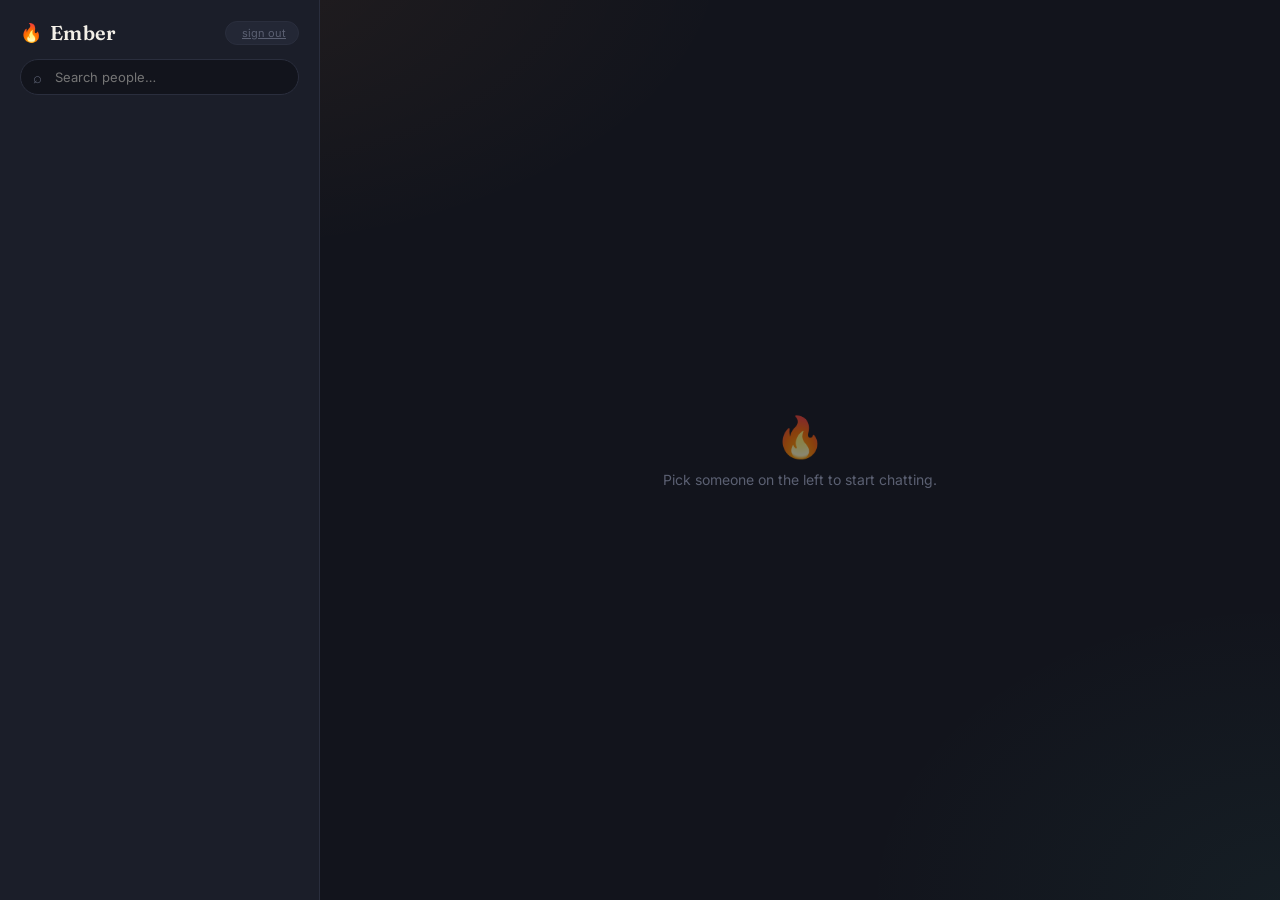
==== app.html @ bc1eb587 "Add files via upload" ====
<!DOCTYPE html>
<html lang="en">
<head>
<meta charset="UTF-8">
<meta name="viewport" content="width=device-width, initial-scale=1.0, viewport-fit=cover">
<title>Ember</title>
<link rel="manifest" href="manifest.webmanifest">
<meta name="theme-color" content="#12141c">
<meta name="apple-mobile-web-app-capable" content="yes">
<meta name="apple-mobile-web-app-status-bar-style" content="black-translucent">
<meta name="apple-mobile-web-app-title" content="Ember">
<link rel="apple-touch-icon" href="icons/apple-touch-icon.png">
<link rel="icon" href="icons/favicon-32.png">
<link rel="stylesheet" href="css/style.css">
</head>
<body>

<div class="app" id="app">
  <aside class="sidebar" id="sidebar">
    <div class="sidebar-header">
      <div class="wordmark"><span class="flame">🔥</span> Ember</div>
      <div class="me-chip">
        <span id="me-name"></span>
        <button id="signout-btn">sign out</button>
      </div>
    </div>

    <div class="search-box">
      <input type="text" id="search-input" placeholder="Search people…">
    </div>

    <div class="conv-list" id="conv-list"></div>
  </aside>

  <section class="chat-panel" id="chat-panel">
    <div class="chat-empty" id="chat-empty">
      <div class="flame-big">🔥</div>
      <p>Pick someone on the left to start chatting.</p>
    </div>

    <div id="chat-active" style="display:none; flex-direction:column; height:100%;">
      <div class="chat-header">
        <button class="back-btn" id="back-btn">←</button>
        <div class="avatar sm" id="chat-avatar"></div>
        <div>
          <div class="chat-header-name" id="chat-header-name"></div>
          <div class="chat-header-status"><span class="ember-dot" style="width:6px;height:6px;"></span> demo contact</div>
        </div>
      </div>

      <div class="messages" id="messages"></div>

      <div class="img-preview-strip" id="img-preview-strip"></div>

      <div class="composer">
        <button class="icon-btn" id="attach-btn" title="Send a photo or file">📎</button>
        <input type="file" id="file-input" multiple style="display:none">
        <textarea id="text-input" placeholder="Type a message…" rows="1"></textarea>
        <button class="send-btn" id="send-btn" disabled>➤</button>
      </div>
    </div>
  </section>
</div>

<div class="lightbox" id="lightbox">
  <button class="lightbox-close" id="lightbox-close">×</button>
  <img id="lightbox-img" src="" alt="">
  <div class="lightbox-actions">
    <button id="lightbox-download" class="primary">⬇ Download full quality</button>
  </div>
</div>

<script src="https://cdn.jsdelivr.net/npm/@supabase/supabase-js@2"></script>
<script src="js/supabase-config.js"></script>
<script src="js/db.js"></script>
<script src="js/chat.js"></script>
</body>
</html>
---- css/style.css ----
@import url('https://fonts.googleapis.com/css2?family=Fraunces:opsz,wght@9..144,400;9..144,500;9..144,600;9..144,700&family=Inter:wght@400;500;600;700&family=JetBrains+Mono:wght@400;500&display=swap');

:root {
  --bg: #12141c;
  --bg-elevated: #1b1e29;
  --bg-elevated-2: #232735;
  --border: #2a2e3d;
  --ember: #ff9d42;
  --ember-dark: #e67a1e;
  --ember-glow: rgba(255, 157, 66, 0.35);
  --bubble-theirs: #232838;
  --text: #f3efe7;
  --text-muted: #8b90a3;
  --text-faint: #5b6072;
  --teal: #52d6c4;
  --danger: #ff6b6b;
  --radius-lg: 20px;
  --radius-md: 14px;
  --radius-sm: 9px;
  --font-display: 'Fraunces', serif;
  --font-body: 'Inter', sans-serif;
  --font-mono: 'JetBrains Mono', monospace;
}

* { box-sizing: border-box; margin: 0; padding: 0; }

html, body {
  height: 100%;
  background: var(--bg);
  color: var(--text);
  font-family: var(--font-body);
  -webkit-font-smoothing: antialiased;
}

body {
  background-image:
    radial-gradient(ellipse 900px 500px at 15% -5%, rgba(255, 157, 66, 0.07), transparent 60%),
    radial-gradient(ellipse 700px 500px at 100% 100%, rgba(82, 214, 196, 0.05), transparent 60%);
  background-attachment: fixed;
}

a { color: inherit; }
button { font-family: inherit; cursor: pointer; }
input, textarea { font-family: inherit; }

::selection { background: var(--ember-glow); color: var(--text); }

/* Scrollbars */
::-webkit-scrollbar { width: 8px; }
::-webkit-scrollbar-track { background: transparent; }
::-webkit-scrollbar-thumb { background: var(--bg-elevated-2); border-radius: 8px; }
::-webkit-scrollbar-thumb:hover { background: var(--text-faint); }

/* ---------- Shared ---------- */
.wordmark {
  font-family: var(--font-display);
  font-weight: 600;
  letter-spacing: 0.01em;
}

.ember-dot {
  width: 9px;
  height: 9px;
  border-radius: 50%;
  background: var(--ember);
  box-shadow: 0 0 0 3px var(--ember-glow);
  animation: pulse 2.4s ease-in-out infinite;
  flex-shrink: 0;
}

@keyframes pulse {
  0%, 100% { box-shadow: 0 0 0 3px var(--ember-glow); }
  50% { box-shadow: 0 0 0 6px transparent; }
}

@media (prefers-reduced-motion: reduce) {
  .ember-dot { animation: none; }
  * { transition: none !important; animation-duration: 0.001s !important; }
}

.avatar {
  width: 42px;
  height: 42px;
  border-radius: 50%;
  background: linear-gradient(135deg, var(--ember), var(--ember-dark));
  display: flex;
  align-items: center;
  justify-content: center;
  font-family: var(--font-display);
  font-weight: 600;
  font-size: 16px;
  color: #1a1206;
  flex-shrink: 0;
}

.avatar.sm { width: 32px; height: 32px; font-size: 13px; }

/* ---------- Auth screen ---------- */
.auth-wrap {
  min-height: 100vh;
  display: flex;
  align-items: center;
  justify-content: center;
  padding: 24px;
}

.auth-card {
  width: 100%;
  max-width: 380px;
  background: var(--bg-elevated);
  border: 1px solid var(--border);
  border-radius: var(--radius-lg);
  padding: 40px 32px 32px;
  position: relative;
  overflow: hidden;
}

.auth-card::before {
  content: '';
  position: absolute;
  top: -60px;
  left: -20px;
  width: 220px;
  height: 220px;
  background: radial-gradient(circle, var(--ember-glow), transparent 70%);
  filter: blur(10px);
  pointer-events: none;
}

.auth-logo {
  display: flex;
  align-items: center;
  gap: 10px;
  margin-bottom: 6px;
}

.auth-logo .flame { font-size: 22px; line-height: 1; }
.auth-logo .wordmark { font-size: 26px; color: var(--text); }

.auth-tagline {
  color: var(--text-muted);
  font-size: 14px;
  margin-bottom: 28px;
  position: relative;
}

.auth-tabs {
  display: flex;
  gap: 4px;
  background: var(--bg);
  border: 1px solid var(--border);
  border-radius: var(--radius-sm);
  padding: 4px;
  margin-bottom: 24px;
  position: relative;
}

.auth-tab {
  flex: 1;
  border: none;
  background: transparent;
  color: var(--text-muted);
  font-size: 13px;
  font-weight: 600;
  padding: 9px 0;
  border-radius: 7px;
  transition: color 0.2s;
}

.auth-tab.active {
  background: var(--bg-elevated-2);
  color: var(--ember);
}

.field {
  margin-bottom: 16px;
  position: relative;
}

.field label {
  display: block;
  font-size: 12px;
  font-weight: 600;
  color: var(--text-muted);
  margin-bottom: 7px;
  text-transform: uppercase;
  letter-spacing: 0.05em;
}

.field input {
  width: 100%;
  background: var(--bg);
  border: 1px solid var(--border);
  border-radius: var(--radius-sm);
  padding: 12px 14px;
  color: var(--text);
  font-size: 14px;
  outline: none;
  transition: border-color 0.2s, box-shadow 0.2s;
}

.field input:focus {
  border-color: var(--ember);
  box-shadow: 0 0 0 3px var(--ember-glow);
}

.btn-primary {
  width: 100%;
  background: linear-gradient(135deg, var(--ember), var(--ember-dark));
  border: none;
  color: #1a1206;
  font-weight: 700;
  font-size: 14px;
  padding: 13px 0;
  border-radius: var(--radius-sm);
  margin-top: 6px;
  transition: transform 0.15s, box-shadow 0.15s;
}

.btn-primary:hover { box-shadow: 0 6px 20px var(--ember-glow); transform: translateY(-1px); }
.btn-primary:active { transform: translateY(0); }

.auth-error {
  background: rgba(255, 107, 107, 0.1);
  border: 1px solid rgba(255, 107, 107, 0.3);
  color: var(--danger);
  font-size: 13px;
  padding: 10px 12px;
  border-radius: var(--radius-sm);
  margin-bottom: 16px;
  display: none;
}

.auth-error.show { display: block; }

.auth-hint {
  margin-top: 20px;
  font-size: 12px;
  color: var(--text-faint);
  line-height: 1.6;
  text-align: center;
}

/* ---------- App shell ---------- */
.app {
  height: 100vh;
  display: grid;
  grid-template-columns: 320px 1fr;
}

.sidebar {
  border-right: 1px solid var(--border);
  background: var(--bg-elevated);
  display: flex;
  flex-direction: column;
  min-width: 0;
}

.sidebar-header {
  padding: 20px 20px 14px;
  display: flex;
  align-items: center;
  justify-content: space-between;
}

.sidebar-header .wordmark { font-size: 20px; display: flex; align-items: center; gap: 8px; }
.sidebar-header .flame { font-size: 18px; }

.me-chip {
  display: flex;
  align-items: center;
  gap: 8px;
  background: var(--bg-elevated-2);
  border: 1px solid var(--border);
  border-radius: 100px;
  padding: 4px 12px 4px 4px;
  font-size: 12px;
  color: var(--text-muted);
}

.me-chip button {
  background: none;
  border: none;
  color: var(--text-faint);
  font-size: 11px;
  text-decoration: underline;
  margin-left: 4px;
}

.search-box {
  margin: 0 20px 14px;
  position: relative;
}

.search-box input {
  width: 100%;
  background: var(--bg);
  border: 1px solid var(--border);
  border-radius: 100px;
  padding: 9px 14px 9px 34px;
  font-size: 13px;
  color: var(--text);
  outline: none;
}

.search-box input:focus { border-color: var(--ember); }

.search-box::before {
  content: '⌕';
  position: absolute;
  left: 13px;
  top: 50%;
  transform: translateY(-50%);
  color: var(--text-faint);
  font-size: 15px;
}

.conv-list {
  flex: 1;
  overflow-y: auto;
  padding: 0 10px 10px;
}

.conv-section-label {
  font-size: 11px;
  text-transform: uppercase;
  letter-spacing: 0.06em;
  color: var(--text-faint);
  padding: 10px 10px 6px;
  font-weight: 600;
}

.conv-item {
  display: flex;
  align-items: center;
  gap: 12px;
  padding: 10px;
  border-radius: var(--radius-md);
  cursor: pointer;
  border: 1px solid transparent;
  transition: background 0.15s;
  position: relative;
}

.conv-item:hover { background: var(--bg-elevated-2); }
.conv-item.active { background: var(--bg-elevated-2); border-color: var(--border); }

.conv-item.active::before {
  content: '';
  position: absolute;
  left: -10px;
  top: 14px;
  bottom: 14px;
  width: 3px;
  border-radius: 3px;
  background: var(--ember);
}

.conv-meta { flex: 1; min-width: 0; }
.conv-name-row { display: flex; align-items: center; justify-content: space-between; gap: 6px; }
.conv-name { font-size: 14px; font-weight: 600; }
.conv-time { font-size: 11px; color: var(--text-faint); font-family: var(--font-mono); flex-shrink: 0; }
.conv-preview { font-size: 12.5px; color: var(--text-muted); white-space: nowrap; overflow: hidden; text-overflow: ellipsis; margin-top: 2px; }
.conv-empty { padding: 30px 20px; text-align: center; color: var(--text-faint); font-size: 13px; line-height: 1.6; }

.unread-badge {
  background: var(--ember);
  color: #1a1206;
  font-size: 10.5px;
  font-weight: 700;
  min-width: 18px;
  height: 18px;
  border-radius: 100px;
  display: flex;
  align-items: center;
  justify-content: center;
  padding: 0 5px;
}

/* ---------- Chat panel ---------- */
.chat-panel { display: flex; flex-direction: column; min-width: 0; height: 100vh; }

.chat-empty {
  flex: 1;
  display: flex;
  flex-direction: column;
  align-items: center;
  justify-content: center;
  color: var(--text-faint);
  gap: 10px;
}

.chat-empty .flame-big { font-size: 40px; opacity: 0.5; }
.chat-empty p { font-size: 14px; }

.chat-header {
  padding: 14px 24px;
  border-bottom: 1px solid var(--border);
  display: flex;
  align-items: center;
  gap: 12px;
}

.chat-header .back-btn {
  display: none;
  background: none;
  border: none;
  color: var(--text-muted);
  font-size: 20px;
  margin-right: -4px;
}

.chat-header-name { font-weight: 600; font-size: 15px; }
.chat-header-status { font-size: 12px; color: var(--text-muted); display: flex; align-items: center; gap: 6px; margin-top: 1px; }

.messages {
  flex: 1;
  overflow-y: auto;
  padding: 24px;
  display: flex;
  flex-direction: column;
  gap: 3px;
}

.msg-row { display: flex; max-width: 62%; }
.msg-row.mine { align-self: flex-end; justify-content: flex-end; }
.msg-row.theirs { align-self: flex-start; }
.msg-row + .msg-row { margin-top: 2px; }
.msg-row.group-start { margin-top: 14px; }

.bubble {
  border-radius: var(--radius-md);
  padding: 10px 14px;
  font-size: 14.5px;
  line-height: 1.45;
  position: relative;
  word-wrap: break-word;
}

.msg-row.theirs .bubble {
  background: var(--bubble-theirs);
  border-bottom-left-radius: 4px;
}

.msg-row.mine .bubble {
  background: linear-gradient(135deg, var(--ember), var(--ember-dark));
  color: #1a1206;
  border-bottom-right-radius: 4px;
  box-shadow: 0 2px 16px -4px var(--ember-glow);
}

.bubble.img-bubble { padding: 5px; background: var(--bubble-theirs); }
.msg-row.mine .bubble.img-bubble { background: var(--bg-elevated-2); box-shadow: 0 2px 16px -4px var(--ember-glow); }

.bubble img {
  display: block;
  max-width: 320px;
  max-height: 360px;
  width: 100%;
  height: auto;
  border-radius: 10px;
  cursor: zoom-in;
  object-fit: contain;
  background: #000;
}

.img-download {
  display: flex;
  align-items: center;
  justify-content: space-between;
  gap: 8px;
  padding: 7px 8px 2px;
  font-size: 11px;
  color: var(--text-muted);
}

.img-download button {
  background: var(--bg);
  border: 1px solid var(--border);
  color: var(--text);
  font-size: 11px;
  padding: 4px 9px;
  border-radius: 100px;
  display: flex;
  align-items: center;
  gap: 4px;
}
.img-download button:hover { border-color: var(--ember); color: var(--ember); }

.msg-time {
  font-size: 10.5px;
  font-family: var(--font-mono);
  color: var(--text-faint);
  margin-top: 3px;
  padding: 0 4px;
}
.msg-row.mine + .msg-time-wrap { text-align: right; }

.time-row { display: flex; }
.time-row.mine { justify-content: flex-end; }

.day-divider {
  text-align: center;
  font-size: 11px;
  color: var(--text-faint);
  font-family: var(--font-mono);
  text-transform: uppercase;
  letter-spacing: 0.06em;
  margin: 18px 0 10px;
  position: relative;
}

.composer {
  border-top: 1px solid var(--border);
  padding: 14px 20px;
  display: flex;
  align-items: flex-end;
  gap: 10px;
}

.img-preview-strip {
  display: none;
  padding: 0 20px 12px;
  gap: 8px;
}
.img-preview-strip.show { display: flex; }

.img-preview-chip {
  position: relative;
  width: 64px;
  height: 64px;
  border-radius: 10px;
  overflow: hidden;
  border: 1px solid var(--border);
}
.img-preview-chip img { width: 100%; height: 100%; object-fit: cover; }
.img-preview-chip button {
  position: absolute;
  top: 2px;
  right: 2px;
  width: 18px;
  height: 18px;
  border-radius: 50%;
  background: rgba(0,0,0,0.65);
  color: #fff;
  border: none;
  font-size: 11px;
  line-height: 1;
}

.icon-btn {
  width: 40px;
  height: 40px;
  border-radius: 50%;
  border: 1px solid var(--border);
  background: var(--bg-elevated-2);
  color: var(--text-muted);
  display: flex;
  align-items: center;
  justify-content: center;
  font-size: 18px;
  flex-shrink: 0;
  transition: border-color 0.15s, color 0.15s;
}
.icon-btn:hover { border-color: var(--ember); color: var(--ember); }

.composer textarea {
  flex: 1;
  resize: none;
  background: var(--bg-elevated-2);
  border: 1px solid var(--border);
  border-radius: 20px;
  padding: 11px 16px;
  color: var(--text);
  font-size: 14px;
  outline: none;
  max-height: 120px;
  line-height: 1.4;
}
.composer textarea:focus { border-color: var(--ember); }

.send-btn {
  width: 42px;
  height: 42px;
  border-radius: 50%;
  border: none;
  background: linear-gradient(135deg, var(--ember), var(--ember-dark));
  color: #1a1206;
  font-size: 17px;
  display: flex;
  align-items: center;
  justify-content: center;
  flex-shrink: 0;
  transition: transform 0.15s, filter 0.15s;
}
.send-btn:hover { transform: scale(1.06) rotate(-6deg); filter: brightness(1.1); }
.send-btn:active { transform: scale(0.96); }
.send-btn:disabled { opacity: 0.4; cursor: default; transform: none; }

/* Lightbox */
.lightbox {
  display: none;
  position: fixed;
  inset: 0;
  background: rgba(10, 8, 6, 0.9);
  z-index: 50;
  align-items: center;
  justify-content: center;
  padding: 40px;
  flex-direction: column;
  gap: 16px;
}
.lightbox.show { display: flex; }
.lightbox img { max-width: 90vw; max-height: 78vh; border-radius: 8px; object-fit: contain; }
.lightbox-actions { display: flex; gap: 10px; }
.lightbox-actions button {
  background: var(--bg-elevated);
  border: 1px solid var(--border);
  color: var(--text);
  padding: 9px 18px;
  border-radius: 100px;
  font-size: 13px;
}
.lightbox-actions button.primary { background: var(--ember); color: #1a1206; border: none; font-weight: 600; }
.lightbox-close { position: absolute; top: 20px; right: 24px; background: none; border: none; color: var(--text-muted); font-size: 26px; }

.demo-banner {
  background: var(--bg-elevated-2);
  border-bottom: 1px solid var(--border);
  color: var(--text-muted);
  font-size: 12px;
  text-align: center;
  padding: 7px 12px;
  grid-column: 1 / -1;
}
.demo-banner strong { color: var(--ember); }

/* ---------- Responsive ---------- */
@media (max-width: 780px) {
  .app { grid-template-columns: 1fr; }
  .sidebar { position: fixed; inset: 0; z-index: 10; transition: transform 0.25s ease; }
  .sidebar.hide { transform: translateX(-100%); }
  .chat-panel { position: fixed; inset: 0; z-index: 5; transform: translateX(100%); transition: transform 0.25s ease; }
  .chat-panel.show { transform: translateX(0); }
  .chat-header .back-btn { display: block; }
  .msg-row { max-width: 82%; }
  .bubble img { max-width: 220px; }
}
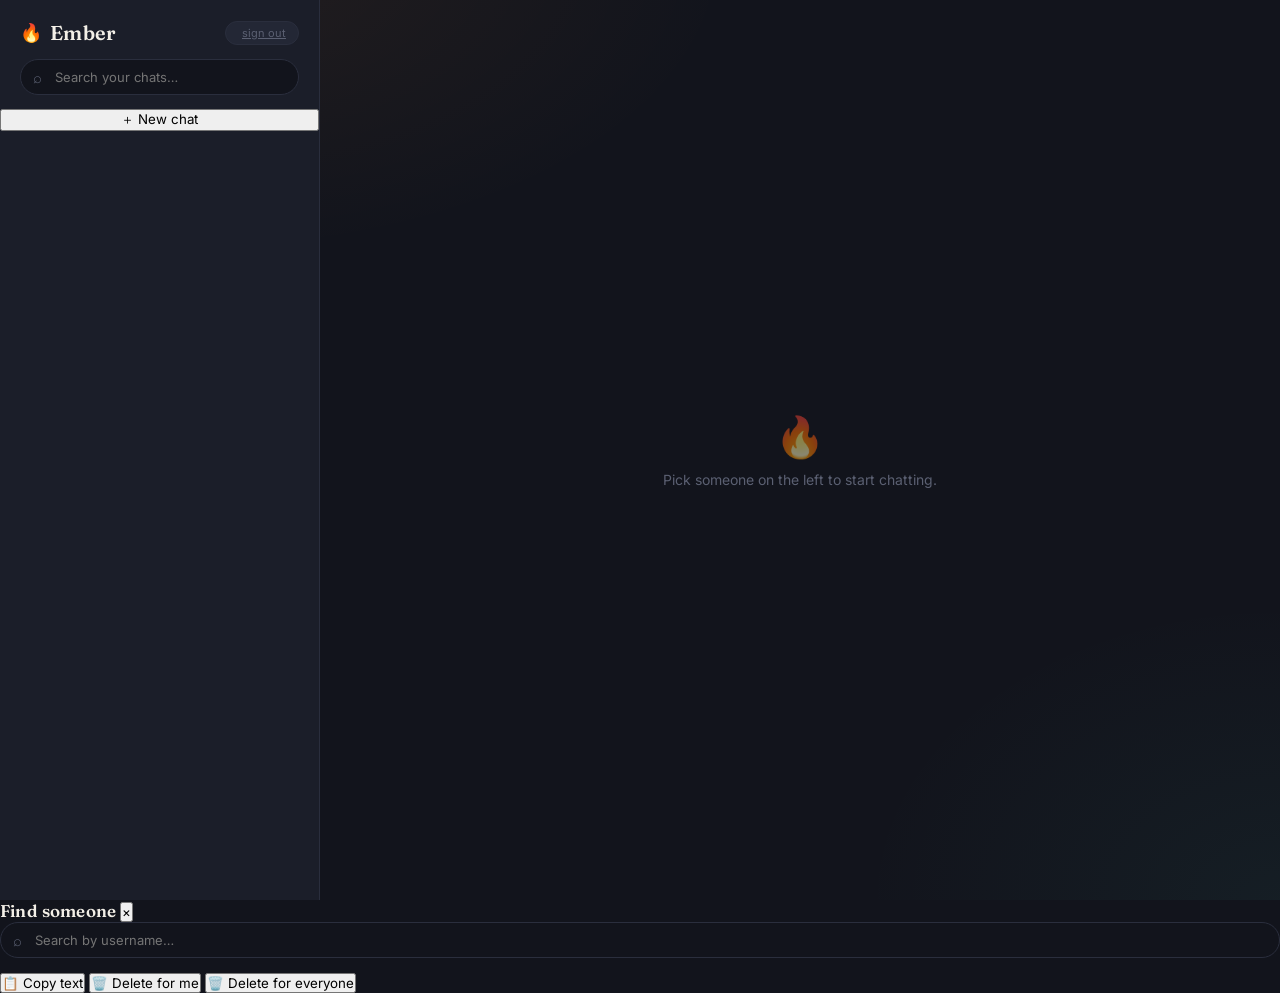
==== commit 0e257343: "Add files via upload" ====
--- a/app.html
+++ b/app.html
@@ -2,7 +2,7 @@
 <html lang="en">
 <head>
 <meta charset="UTF-8">
-<meta name="viewport" content="width=device-width, initial-scale=1.0, viewport-fit=cover">
+<meta name="viewport" content="width=device-width, initial-scale=1.0, viewport-fit=cover, interactive-widget=resizes-content">
 <title>Ember</title>
 <link rel="manifest" href="manifest.webmanifest">
 <meta name="theme-color" content="#12141c">
@@ -26,8 +26,12 @@
     </div>
 
     <div class="search-box">
-      <input type="text" id="search-input" placeholder="Search people…">
+      <input type="text" id="search-input" placeholder="Search your chats…">
     </div>
+
+    <button class="new-chat-btn" id="new-chat-btn">
+      <span>＋</span> New chat
+    </button>
 
     <div class="conv-list" id="conv-list"></div>
   </aside>
@@ -44,7 +48,7 @@
         <div class="avatar sm" id="chat-avatar"></div>
         <div>
           <div class="chat-header-name" id="chat-header-name"></div>
-          <div class="chat-header-status"><span class="ember-dot" style="width:6px;height:6px;"></span> demo contact</div>
+          <div class="chat-header-status" id="chat-header-status"></div>
         </div>
       </div>
 
@@ -70,6 +74,26 @@
   </div>
 </div>
 
+<div class="modal-overlay" id="newchat-overlay">
+  <div class="modal-card">
+    <div class="modal-header">
+      <span class="wordmark" style="font-size:17px;">Find someone</span>
+      <button class="modal-close" id="newchat-close">×</button>
+    </div>
+    <div class="search-box" style="margin:0 0 14px;">
+      <input type="text" id="newchat-input" placeholder="Search by username…" autocomplete="off">
+    </div>
+    <div id="newchat-results" class="newchat-results"></div>
+  </div>
+</div>
+
+<div class="msg-menu" id="msg-menu">
+  <button id="menu-copy" type="button">📋 Copy text</button>
+  <button id="menu-delete-me" type="button">🗑️ Delete for me</button>
+  <button id="menu-delete-everyone" type="button" class="danger">🗑️ Delete for everyone</button>
+</div>
+<div class="msg-menu-backdrop" id="msg-menu-backdrop"></div>
+
 <script src="https://cdn.jsdelivr.net/npm/@supabase/supabase-js@2"></script>
 <script src="js/supabase-config.js"></script>
 <script src="js/db.js"></script>
--- a/css/style.css
+++ b/css/style.css
@@ -244,6 +244,8 @@
 /* ---------- App shell ---------- */
 .app {
   height: 100vh;
+  height: 100dvh;
+  height: calc(var(--app-vh, 1vh) * 100);
   display: grid;
   grid-template-columns: 320px 1fr;
 }
@@ -378,7 +380,7 @@
 }
 
 /* ---------- Chat panel ---------- */
-.chat-panel { display: flex; flex-direction: column; min-width: 0; height: 100vh; }
+.chat-panel { display: flex; flex-direction: column; min-width: 0; height: 100vh; height: 100dvh; height: calc(var(--app-vh, 1vh) * 100); }
 
 .chat-empty {
   flex: 1;
@@ -399,6 +401,7 @@
   display: flex;
   align-items: center;
   gap: 12px;
+  flex-shrink: 0;
 }
 
 .chat-header .back-btn {
@@ -415,6 +418,7 @@
 
 .messages {
   flex: 1;
+  min-height: 0;
   overflow-y: auto;
   padding: 24px;
   display: flex;
@@ -512,10 +516,11 @@
 
 .composer {
   border-top: 1px solid var(--border);
-  padding: 14px 20px;
+  padding: 14px 20px calc(14px + env(safe-area-inset-bottom));
   display: flex;
   align-items: flex-end;
   gap: 10px;
+  flex-shrink: 0;
 }
 
 .img-preview-strip {
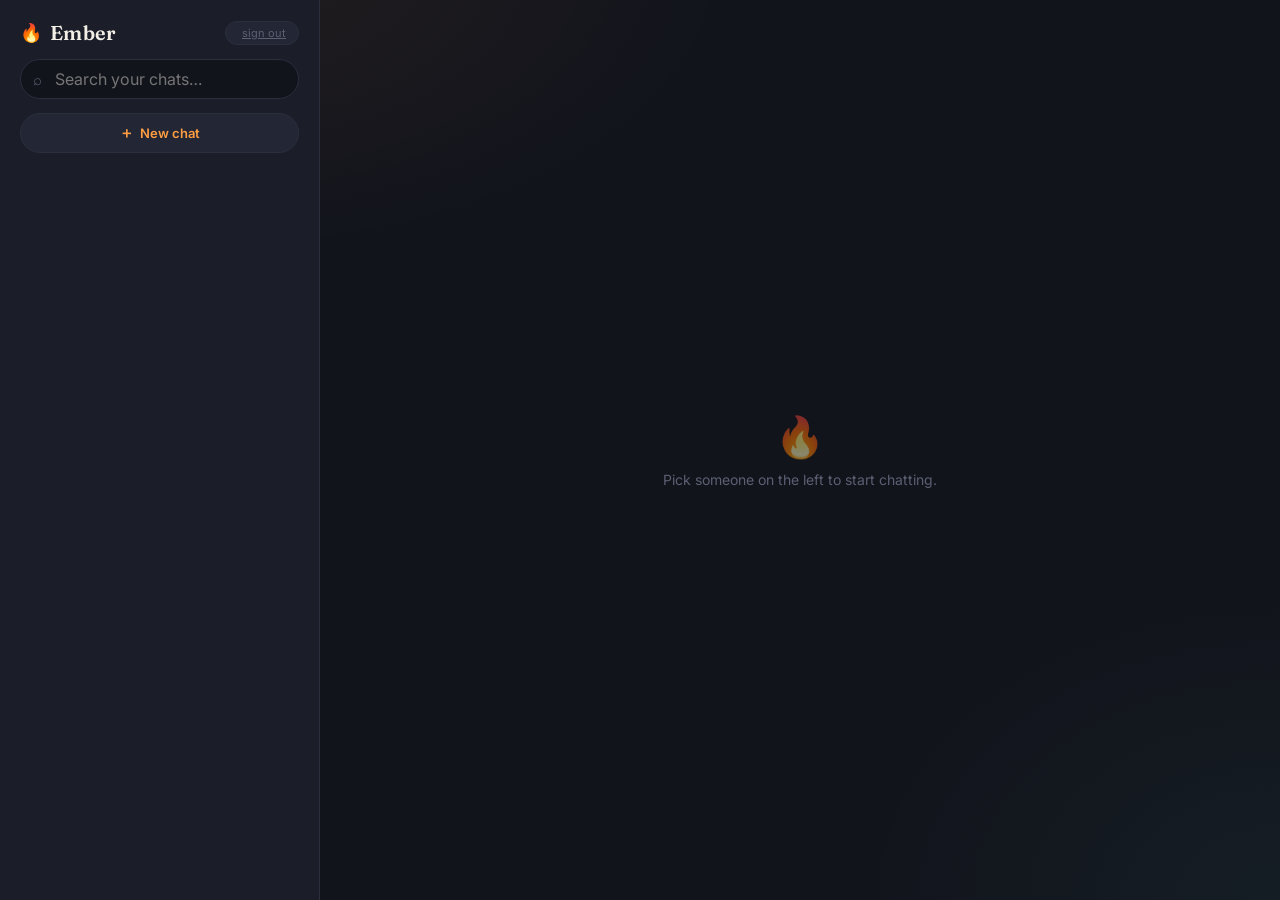
==== commit cc3a6c9a: "Add files via upload" ====
--- a/app.html
+++ b/app.html
@@ -2,7 +2,7 @@
 <html lang="en">
 <head>
 <meta charset="UTF-8">
-<meta name="viewport" content="width=device-width, initial-scale=1.0, viewport-fit=cover, interactive-widget=resizes-content">
+<meta name="viewport" content="width=device-width, initial-scale=1.0, maximum-scale=1.0, user-scalable=no, viewport-fit=cover, interactive-widget=resizes-content">
 <title>Ember</title>
 <link rel="manifest" href="manifest.webmanifest">
 <meta name="theme-color" content="#12141c">
@@ -44,7 +44,9 @@
 
     <div id="chat-active" style="display:none; flex-direction:column; height:100%;">
       <div class="chat-header">
-        <button class="back-btn" id="back-btn">←</button>
+        <button class="back-btn" id="back-btn" aria-label="Back to chats">
+          <svg width="20" height="20" viewBox="0 0 24 24" fill="none"><path d="M15 6l-6 6 6 6" stroke="currentColor" stroke-width="2.5" stroke-linecap="round" stroke-linejoin="round"/></svg>
+        </button>
         <div class="avatar sm" id="chat-avatar"></div>
         <div>
           <div class="chat-header-name" id="chat-header-name"></div>
--- a/css/style.css
+++ b/css/style.css
@@ -24,12 +24,24 @@
 
 * { box-sizing: border-box; margin: 0; padding: 0; }
 
+/* Inputs/textareas must be >=16px or mobile browsers auto-zoom on focus */
+input, textarea, select {
+  font-size: 16px;
+}
+
 html, body {
   height: 100%;
   background: var(--bg);
   color: var(--text);
   font-family: var(--font-body);
   -webkit-font-smoothing: antialiased;
+  -webkit-tap-highlight-color: transparent;
+  overscroll-behavior: none;
+}
+
+button, .conv-item, .newchat-result, .msg-menu button {
+  touch-action: manipulation;
+  -webkit-tap-highlight-color: transparent;
 }
 
 body {
@@ -194,7 +206,7 @@
   border-radius: var(--radius-sm);
   padding: 12px 14px;
   color: var(--text);
-  font-size: 14px;
+  font-size: 16px;
   outline: none;
   transition: border-color 0.2s, box-shadow 0.2s;
 }
@@ -259,7 +271,7 @@
 }
 
 .sidebar-header {
-  padding: 20px 20px 14px;
+  padding: calc(20px + env(safe-area-inset-top)) 20px 14px;
   display: flex;
   align-items: center;
   justify-content: space-between;
@@ -300,7 +312,7 @@
   border: 1px solid var(--border);
   border-radius: 100px;
   padding: 9px 14px 9px 34px;
-  font-size: 13px;
+  font-size: 16px;
   color: var(--text);
   outline: none;
 }
@@ -322,6 +334,24 @@
   overflow-y: auto;
   padding: 0 10px 10px;
 }
+
+.new-chat-btn {
+  display: flex;
+  align-items: center;
+  justify-content: center;
+  gap: 6px;
+  margin: 0 20px 14px;
+  background: var(--bg-elevated-2);
+  border: 1px solid var(--border);
+  color: var(--ember);
+  font-weight: 600;
+  font-size: 13px;
+  padding: 9px 0;
+  border-radius: 100px;
+  transition: border-color 0.15s, transform 0.15s;
+}
+.new-chat-btn span { font-size: 15px; }
+.new-chat-btn:hover { border-color: var(--ember); transform: translateY(-1px); }
 
 .conv-section-label {
   font-size: 11px;
@@ -396,22 +426,34 @@
 .chat-empty p { font-size: 14px; }
 
 .chat-header {
-  padding: 14px 24px;
+  padding: calc(14px + env(safe-area-inset-top)) 24px 14px;
   border-bottom: 1px solid var(--border);
   display: flex;
   align-items: center;
   gap: 12px;
   flex-shrink: 0;
+  -webkit-backdrop-filter: blur(20px);
+  backdrop-filter: blur(20px);
+  background: rgba(27, 30, 41, 0.72);
 }
 
 .chat-header .back-btn {
   display: none;
-  background: none;
-  border: none;
-  color: var(--text-muted);
-  font-size: 20px;
-  margin-right: -4px;
-}
+  align-items: center;
+  justify-content: center;
+  width: 40px;
+  height: 40px;
+  border-radius: 50%;
+  background: var(--bg-elevated-2);
+  border: 1px solid var(--border);
+  color: var(--text);
+  font-size: 19px;
+  margin-right: -2px;
+  flex-shrink: 0;
+  -webkit-tap-highlight-color: transparent;
+  touch-action: manipulation;
+}
+.chat-header .back-btn:active { background: var(--bg-elevated); transform: scale(0.92); }
 
 .chat-header-name { font-weight: 600; font-size: 15px; }
 .chat-header-status { font-size: 12px; color: var(--text-muted); display: flex; align-items: center; gap: 6px; margin-top: 1px; }
@@ -521,6 +563,9 @@
   align-items: flex-end;
   gap: 10px;
   flex-shrink: 0;
+  -webkit-backdrop-filter: blur(20px);
+  backdrop-filter: blur(20px);
+  background: rgba(27, 30, 41, 0.72);
 }
 
 .img-preview-strip {
@@ -577,7 +622,7 @@
   border-radius: 20px;
   padding: 11px 16px;
   color: var(--text);
-  font-size: 14px;
+  font-size: 16px;
   outline: none;
   max-height: 120px;
   line-height: 1.4;
@@ -640,6 +685,111 @@
 }
 .demo-banner strong { color: var(--ember); }
 
+/* ---------- New chat modal ---------- */
+.modal-overlay {
+  display: none;
+  position: fixed;
+  inset: 0;
+  background: rgba(10, 8, 6, 0.75);
+  z-index: 60;
+  align-items: flex-start;
+  justify-content: center;
+  padding: 60px 20px;
+}
+.modal-overlay.show { display: flex; }
+
+.modal-card {
+  width: 100%;
+  max-width: 380px;
+  background: var(--bg-elevated);
+  border: 1px solid var(--border);
+  border-radius: var(--radius-lg);
+  padding: 20px;
+  max-height: 70vh;
+  display: flex;
+  flex-direction: column;
+}
+
+.modal-header {
+  display: flex;
+  align-items: center;
+  justify-content: space-between;
+  margin-bottom: 16px;
+}
+
+.modal-close {
+  background: none;
+  border: none;
+  color: var(--text-muted);
+  font-size: 22px;
+}
+
+.newchat-results {
+  overflow-y: auto;
+  display: flex;
+  flex-direction: column;
+  gap: 4px;
+}
+
+.newchat-result {
+  display: flex;
+  align-items: center;
+  gap: 12px;
+  padding: 9px 8px;
+  border-radius: var(--radius-md);
+  cursor: pointer;
+}
+.newchat-result:hover { background: var(--bg-elevated-2); }
+.newchat-result .nc-meta { flex: 1; min-width: 0; }
+.newchat-result .nc-name { font-size: 14px; font-weight: 600; }
+.newchat-result .nc-username { font-size: 12px; color: var(--text-muted); }
+
+.newchat-empty {
+  color: var(--text-faint);
+  font-size: 13px;
+  text-align: center;
+  padding: 20px 10px;
+}
+
+/* ---------- Message action menu (long-press) ---------- */
+.msg-menu-backdrop {
+  display: none;
+  position: fixed;
+  inset: 0;
+  z-index: 70;
+}
+.msg-menu-backdrop.show { display: block; }
+
+.msg-menu {
+  display: none;
+  position: fixed;
+  z-index: 71;
+  background: var(--bg-elevated-2);
+  border: 1px solid var(--border);
+  border-radius: var(--radius-md);
+  overflow: hidden;
+  min-width: 190px;
+  box-shadow: 0 10px 30px rgba(0,0,0,0.4);
+}
+.msg-menu.show { display: block; }
+
+.msg-menu button {
+  display: block;
+  width: 100%;
+  text-align: left;
+  background: none;
+  border: none;
+  color: var(--text);
+  font-size: 13.5px;
+  padding: 12px 16px;
+  border-bottom: 1px solid var(--border);
+}
+.msg-menu button:last-child { border-bottom: none; }
+.msg-menu button:hover { background: var(--bg-elevated); }
+.msg-menu button.danger { color: var(--danger); }
+
+.bubble.selecting { outline: 2px solid var(--ember); outline-offset: 2px; }
+
 /* ---------- Responsive ---------- */
 @media (max-width: 780px) {
   .app { grid-template-columns: 1fr; }
@@ -647,7 +797,7 @@
   .sidebar.hide { transform: translateX(-100%); }
   .chat-panel { position: fixed; inset: 0; z-index: 5; transform: translateX(100%); transition: transform 0.25s ease; }
   .chat-panel.show { transform: translateX(0); }
-  .chat-header .back-btn { display: block; }
+  .chat-header .back-btn { display: flex; }
   .msg-row { max-width: 82%; }
   .bubble img { max-width: 220px; }
 }
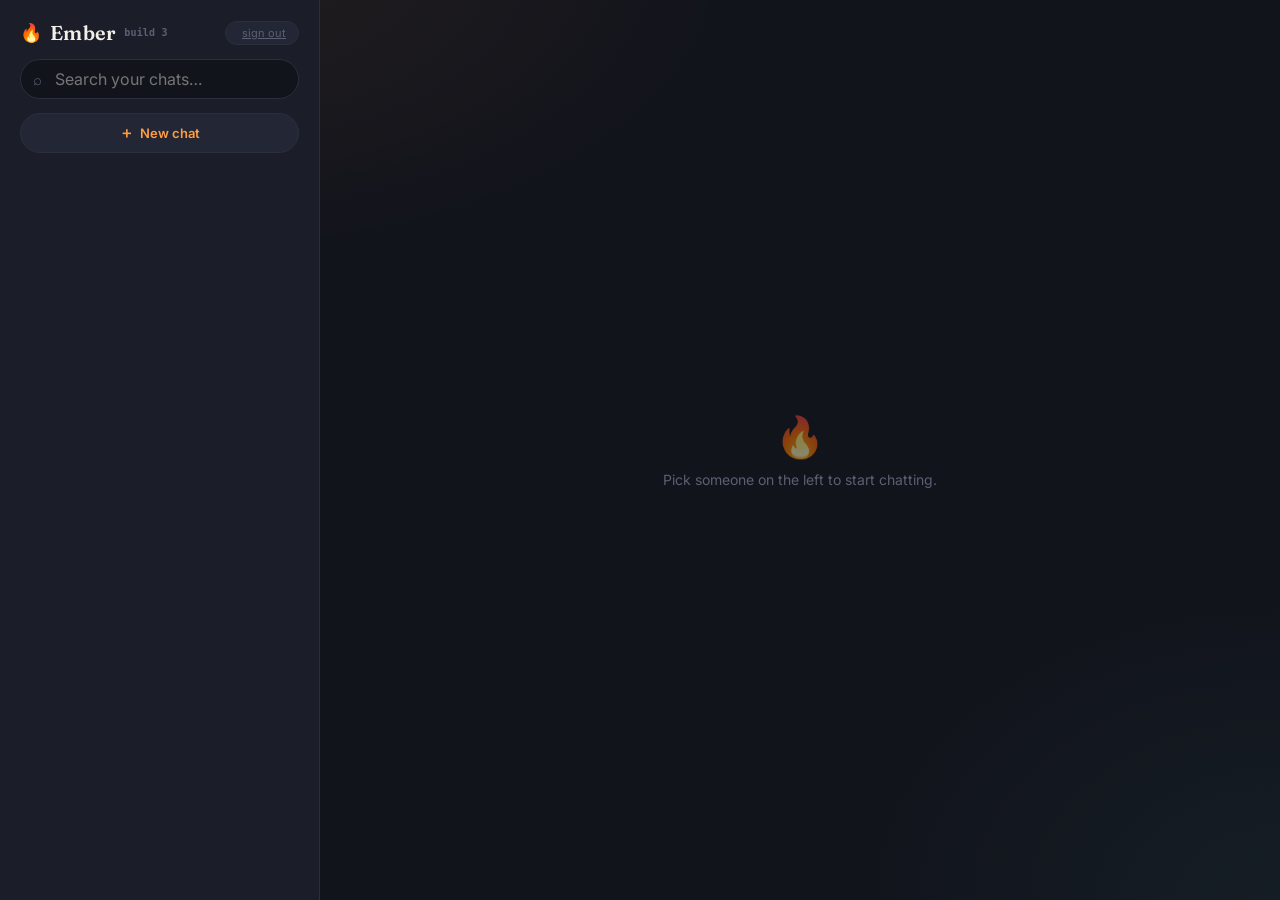
==== commit be8b95ed: "Add files via upload" ====
--- a/app.html
+++ b/app.html
@@ -11,14 +11,14 @@
 <meta name="apple-mobile-web-app-title" content="Ember">
 <link rel="apple-touch-icon" href="icons/apple-touch-icon.png">
 <link rel="icon" href="icons/favicon-32.png">
-<link rel="stylesheet" href="css/style.css">
+<link rel="stylesheet" href="css/style.css?v=3">
 </head>
 <body>
 
 <div class="app" id="app">
   <aside class="sidebar" id="sidebar">
     <div class="sidebar-header">
-      <div class="wordmark"><span class="flame">🔥</span> Ember</div>
+      <div class="wordmark"><span class="flame">🔥</span> Ember <span style="font-size:10px;color:var(--text-faint);font-family:var(--font-mono);vertical-align:middle;">build 3</span></div>
       <div class="me-chip">
         <span id="me-name"></span>
         <button id="signout-btn">sign out</button>
@@ -97,8 +97,8 @@
 <div class="msg-menu-backdrop" id="msg-menu-backdrop"></div>
 
 <script src="https://cdn.jsdelivr.net/npm/@supabase/supabase-js@2"></script>
-<script src="js/supabase-config.js"></script>
-<script src="js/db.js"></script>
-<script src="js/chat.js"></script>
+<script src="js/supabase-config.js?v=3"></script>
+<script src="js/db.js?v=3"></script>
+<script src="js/chat.js?v=3"></script>
 </body>
 </html>
--- a/css/style.css
+++ b/css/style.css
@@ -37,6 +37,14 @@
   -webkit-font-smoothing: antialiased;
   -webkit-tap-highlight-color: transparent;
   overscroll-behavior: none;
+  /* iOS Safari scrolls the whole page to reveal a focused input, even
+     inside "fixed" elements — this is what throws the composer to the
+     top of the screen. Locking the page itself from scrolling removes
+     Safari's ability to do that; only visualViewport resize applies. */
+  position: fixed;
+  inset: 0;
+  overflow: hidden;
+  width: 100%;
 }
 
 button, .conv-item, .newchat-result, .msg-menu button {
@@ -109,7 +117,11 @@
 
 /* ---------- Auth screen ---------- */
 .auth-wrap {
+  height: 100%;
   min-height: 100vh;
+  min-height: 100dvh;
+  overflow-y: auto;
+  -webkit-overflow-scrolling: touch;
   display: flex;
   align-items: center;
   justify-content: center;
